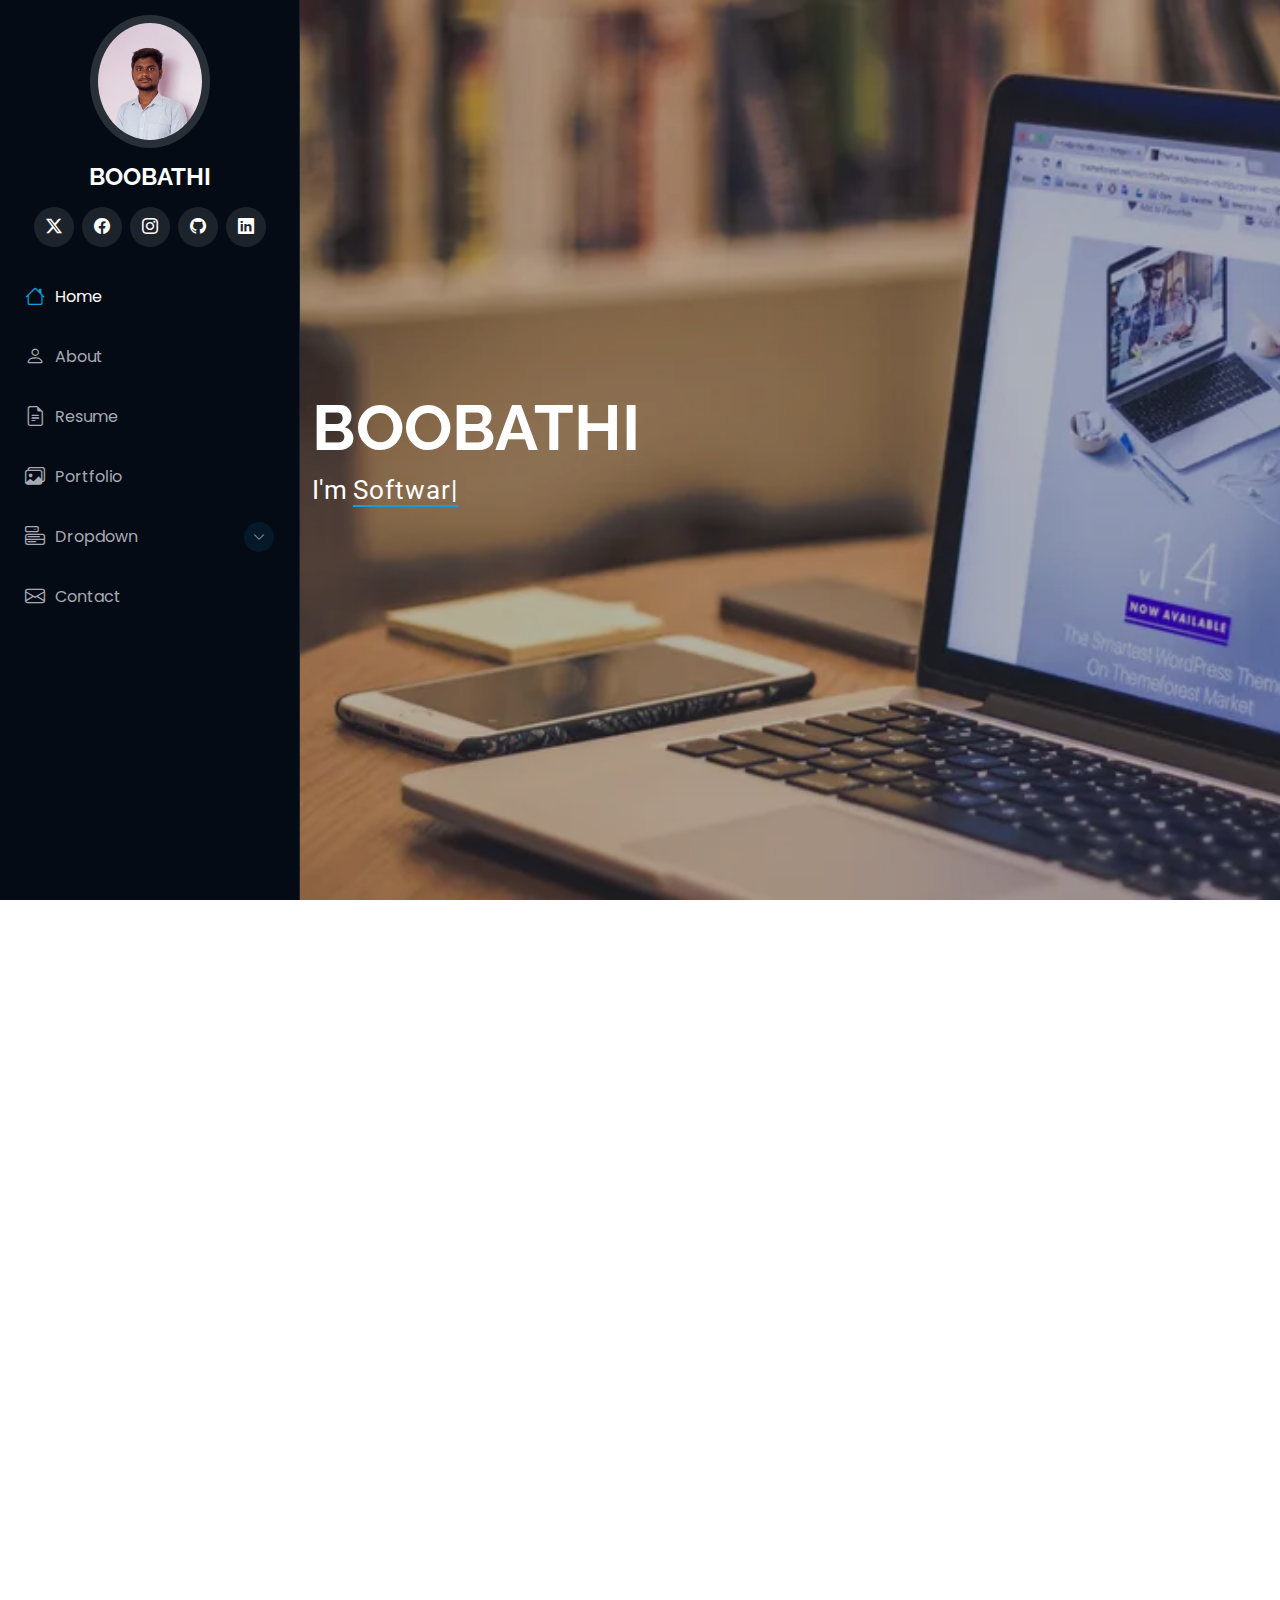
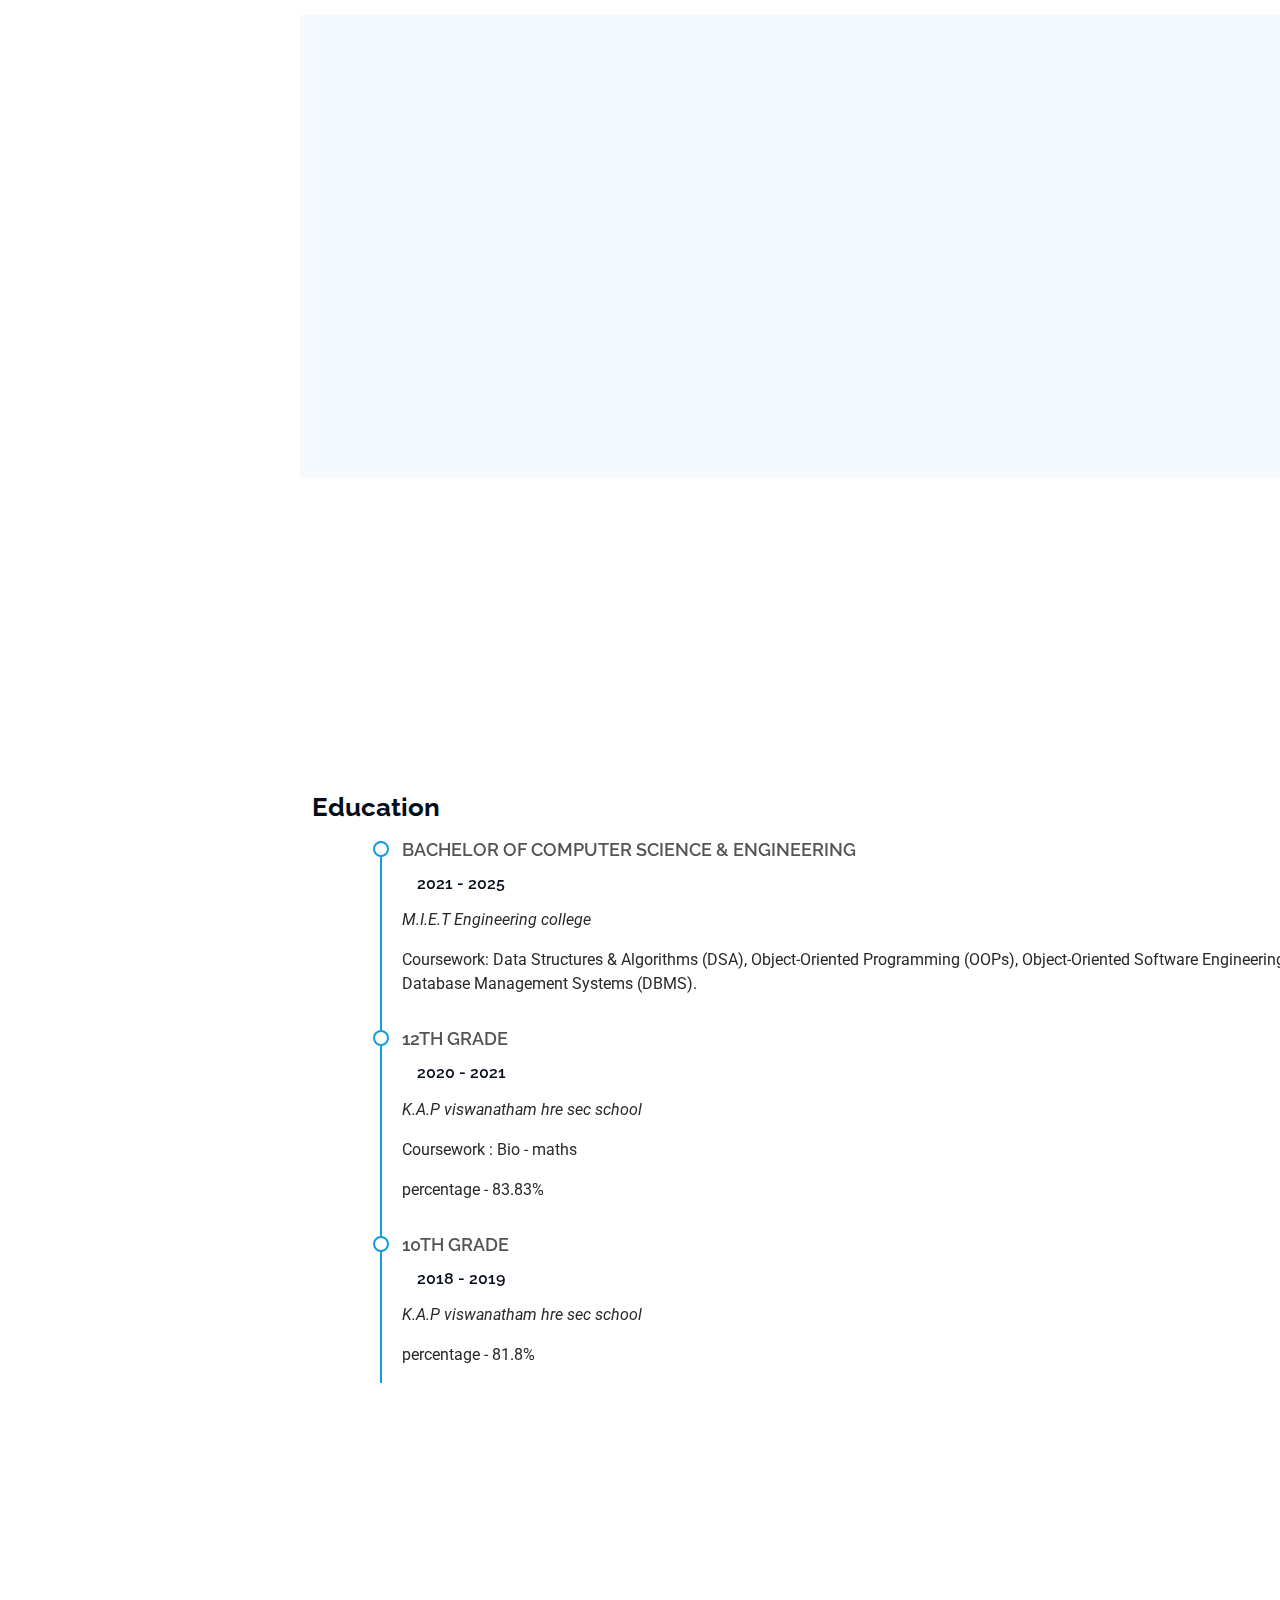
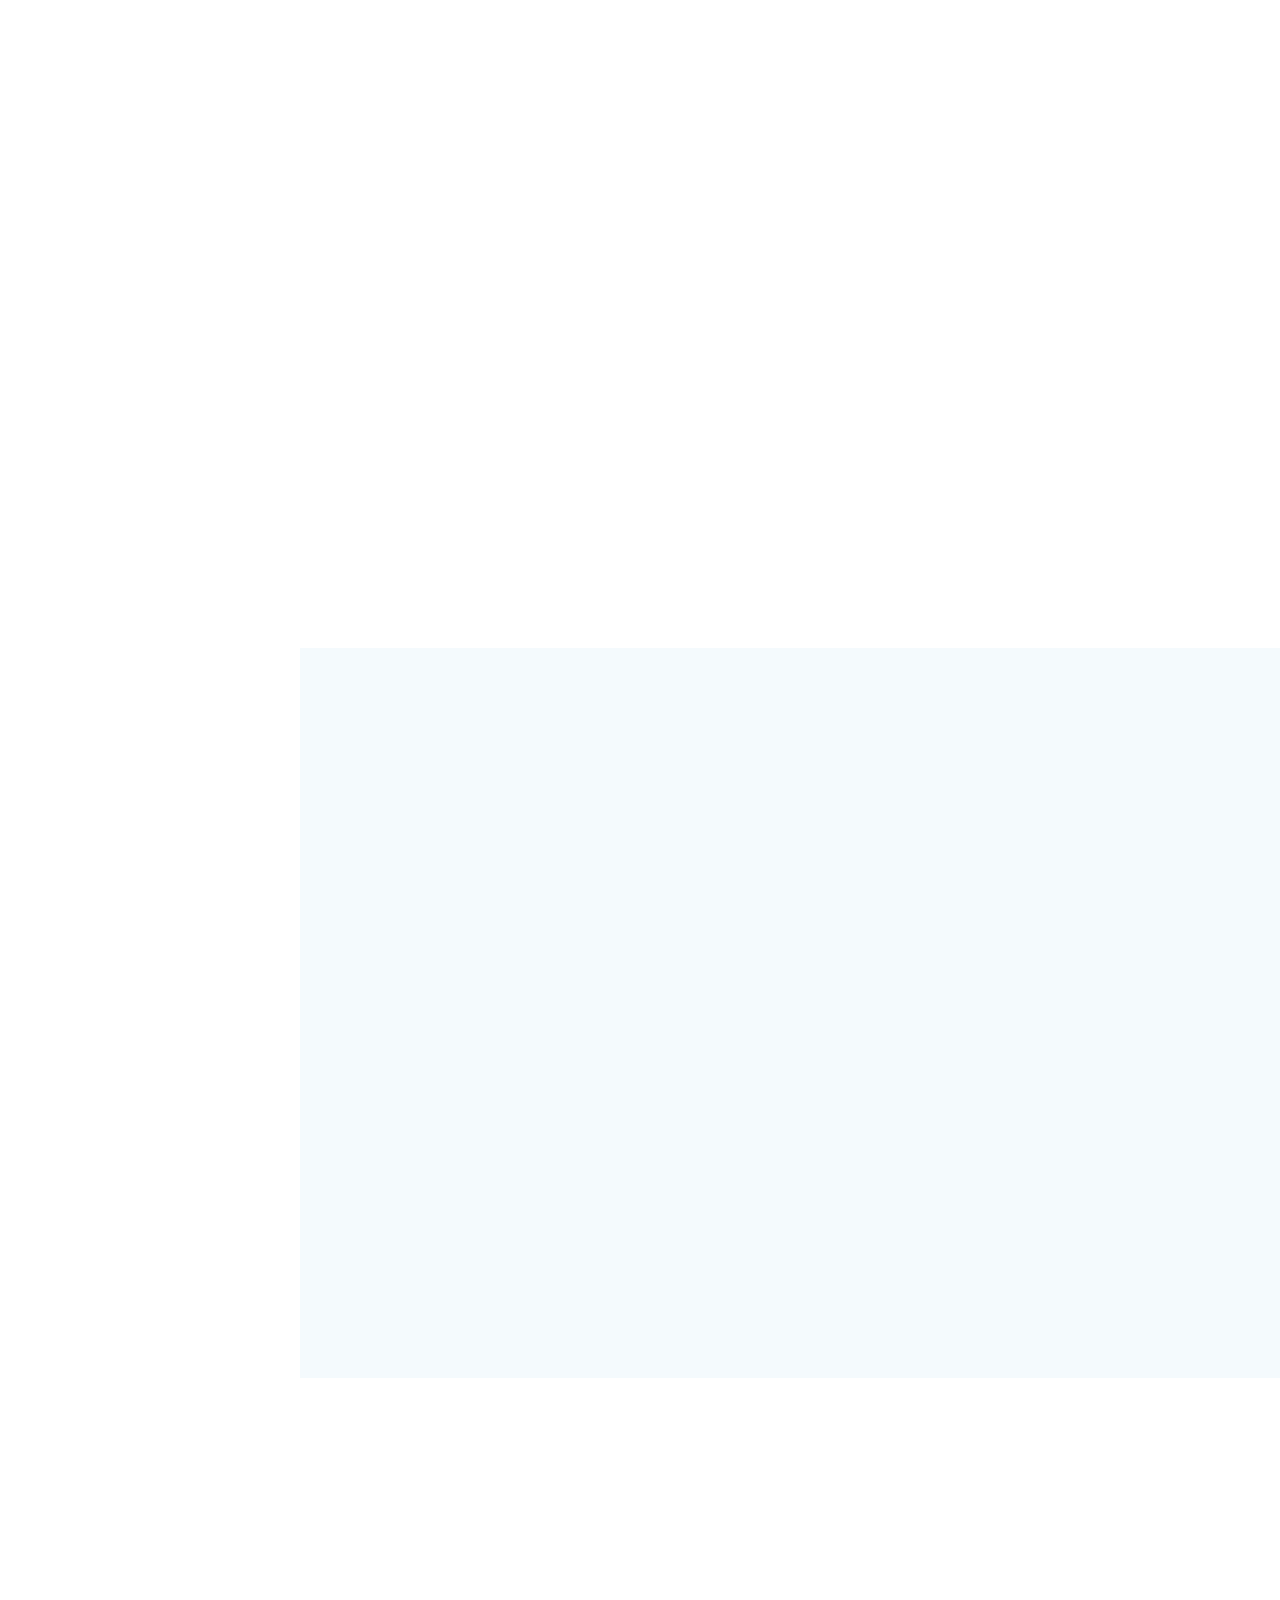
==== index.html @ 3d3fa84c "inital commit" ====
<!DOCTYPE html>
<html lang="en">

<head>
  <meta charset="utf-8">
  <meta content="width=device-width, initial-scale=1.0" name="viewport">
  <title>Boobathi portfolio</title>
  <meta content="" name="description">
  <meta content="" name="keywords">

  <!-- Favicons -->
  <link href="assets/img/favicon.png" rel="icon">
  <link href="assets/img/apple-touch-icon.png" rel="apple-touch-icon">

  <!-- Fonts -->
  <link href="https://fonts.googleapis.com" rel="preconnect">
  <link href="https://fonts.gstatic.com" rel="preconnect" crossorigin>
  <link href="https://fonts.googleapis.com/css2?family=Roboto:ital,wght@0,100;0,300;0,400;0,500;0,700;0,900;1,100;1,300;1,400;1,500;1,700;1,900&family=Poppins:ital,wght@0,100;0,200;0,300;0,400;0,500;0,600;0,700;0,800;0,900;1,100;1,200;1,300;1,400;1,500;1,600;1,700;1,800;1,900&family=Raleway:ital,wght@0,100;0,200;0,300;0,400;0,500;0,600;0,700;0,800;0,900;1,100;1,200;1,300;1,400;1,500;1,600;1,700;1,800;1,900&display=swap" rel="stylesheet">

  <!-- Vendor CSS Files -->
  <link href="assets/vendor/bootstrap/css/bootstrap.min.css" rel="stylesheet">
  <link href="assets/vendor/bootstrap-icons/bootstrap-icons.css" rel="stylesheet">
  <link href="assets/vendor/aos/aos.css" rel="stylesheet">
  <link href="assets/vendor/glightbox/css/glightbox.min.css" rel="stylesheet">
  <link href="assets/vendor/swiper/swiper-bundle.min.css" rel="stylesheet">

  <!-- Main CSS File -->
  <link href="assets/css/main.css" rel="stylesheet">

</head>

<body class="index-page">

  <header id="header" class="header dark-background d-flex flex-column">
    <i class="header-toggle d-xl-none bi bi-list"></i>

    <div class="profile-img">
      <img src="assets/img/my-profile-img.jpg" alt="" class="img-fluid rounded-circle">
    </div>

    <a href="index.html" class="logo d-flex align-items-center justify-content-center">
      <!-- Uncomment the line below if you also wish to use an image logo -->
      <!-- <img src="assets/img/logo.png" alt=""> -->
      <h1 class="sitename">BOOBATHI</h1>
    </a>

    <div class="social-links text-center">
      <a href="https://x.com/Boobathi_D_A" class="twitter"><i class="bi bi-twitter-x"></i></a>
      <a href="#" class="facebook"><i class="bi bi-facebook"></i></a>
      <a href="#" class="instagram"><i class="bi bi-instagram"></i></a>
      <a href="https://github.com/Boobathi776" class="github"><i class="bi bi-github"></i></a>
      <a href="https://www.linkedin.com/in/boobathi/" class="linkedin"><i class="bi bi-linkedin"></i></a>
    </div>

    <nav id="navmenu" class="navmenu">
      <ul>
        <li><a href="#hero" class="active"><i class="bi bi-house navicon"></i>Home</a></li>
        <li><a href="#about"><i class="bi bi-person navicon"></i> About</a></li>
        <li><a href="#resume"><i class="bi bi-file-earmark-text navicon"></i> Resume</a></li>
        <li><a href="#portfolio"><i class="bi bi-images navicon"></i> Portfolio</a></li>
        <li class="dropdown"><a href="#"><i class="bi bi-menu-button navicon"></i> <span>Dropdown</span> <i class="bi bi-chevron-down toggle-dropdown"></i></a>
          <ul>
            <li><a href="#">Dropdown 1</a></li>
            <li class="dropdown"><a href="#"><span>Deep Dropdown</span> <i class="bi bi-chevron-down toggle-dropdown"></i></a>
              <ul>
                <li><a href="#">Deep Dropdown 1</a></li>
                <li><a href="#">Deep Dropdown 2</a></li>
                <li><a href="#">Deep Dropdown 3</a></li>
                <li><a href="#">Deep Dropdown 4</a></li>
                <li><a href="#">Deep Dropdown 5</a></li>
              </ul>
            </li>
            <li><a href="#">Dropdown 2</a></li>
            <li><a href="#">Dropdown 3</a></li>
            <li><a href="#">Dropdown 4</a></li>
          </ul>
        </li>
        <li><a href="#contact"><i class="bi bi-envelope navicon"></i> Contact</a></li>
      </ul>
    </nav>

  </header>

  <main class="main">

    <!-- Hero Section -->
    <section id="hero" class="hero section dark-background">

      <img src="assets/img/hero.png" alt="" data-aos="fade-in" class="">

      <div class="container" data-aos="fade-up" data-aos-delay="100">
        <h2>BOOBATHI</h2>
        <p>I'm <span class="typed" data-typed-items="Designer, Developer">Software developer</span><span class="typed-cursor typed-cursor--blink" aria-hidden="true"></span><span class="typed-cursor typed-cursor--blink" aria-hidden="true"></span></p>
      </div>

    </section><!-- /Hero Section -->

    <!-- About Section -->
    <section id="about" class="about section">

      <!-- Section Title -->
      <div class="container section-title" data-aos="fade-up">
        <h2>About</h2>
        <p> Aspiring Software Developer with a passion for developing intuitive
          and efficient applications. Proficient in Java and MySQL, currently
          expanding knowledge in the Spring framework. Gained practical
          experience through an internship in mobile app development,
          specializing in backend development and problem-solving. Excited to
          contribute to innovative projects and grow in a challenging
          environment</p>
      </div><!-- End Section Title -->

      <div class="container" data-aos="fade-up" data-aos-delay="100">

        <div class="row gy-4 justify-content-center">
          <div class="col-lg-4">
            <img src="assets/img/my-profile-img.jpg" class="img-fluid" alt="">
          </div>
          <div class="col-lg-8 content">
            <h2>Software Developer.</h2>
            <p class="fst-italic py-3">
              Software Developer with a passion for developing intuitive
          and efficient applications.
            </p>
            <div class="row">
              <div class="col-lg-6">
                <ul>
                  <li><i class="bi bi-chevron-right"></i> <strong>Birthday:</strong> <span>10 Feb 2004</span></li>
                  <li><i class="bi bi-chevron-right"></i> <strong>Phone:</strong> <span>+91 8838615733</span></li>
                  <li><i class="bi bi-chevron-right"></i> <strong>City:</strong> <span>Trichy, Tamilnadu</span></li>
                </ul>
              </div>
              <div class="col-lg-6">
                <ul>
                  <li><i class="bi bi-chevron-right"></i> <strong>Age:</strong> <span>21</span></li>
                  <li><i class="bi bi-chevron-right"></i> <strong>Degree:</strong> <span>B.E</span></li>
                  <li><i class="bi bi-chevron-right"></i> <strong>Email:</strong> <span>boobathir72@gmail.com</span></li>
                </ul>
              </div>
            </div>
            <p class="py-3">
             I am a passionate software engineer skilled in Java, Spring Boot, MySQL, and Android development. I have experience building enterprise-level applications, REST APIs, and mobile applications.
            </p>
          </div>
        </div>

      </div>

    </section><!-- /About Section -->

    <!-- Stats Section -->

    <!-- <section id="stats" class="stats section">

      <div class="container" data-aos="fade-up" data-aos-delay="100">

        <div class="row gy-4">

          <div class="col-lg-3 col-md-6">
            <div class="stats-item">
              <i class="bi bi-emoji-smile"></i>
              <span data-purecounter-start="0" data-purecounter-end="232" data-purecounter-duration="1" class="purecounter"></span>
              <p><strong>Happy Clients</strong> <span>consequuntur quae</span></p>
            </div>
          </div> -->
          <!-- End Stats Item -->

          <!-- <div class="col-lg-3 col-md-6">
            <div class="stats-item">
              <i class="bi bi-journal-richtext"></i>
              <span data-purecounter-start="0" data-purecounter-end="521" data-purecounter-duration="1" class="purecounter"></span>
              <p><strong>Projects</strong> <span>adipisci atque cum quia aut</span></p>
            </div>
          </div> -->
          <!-- End Stats Item -->

          <!-- <div class="col-lg-3 col-md-6">
            <div class="stats-item">
              <i class="bi bi-headset"></i>
              <span data-purecounter-start="0" data-purecounter-end="1453" data-purecounter-duration="1" class="purecounter"></span>
              <p><strong>Hours Of Support</strong> <span>aut commodi quaerat</span></p>
            </div>
          </div>
           -->
          <!-- End Stats Item -->

          <!-- <div class="col-lg-3 col-md-6">
            <div class="stats-item">
              <i class="bi bi-people"></i>
              <span data-purecounter-start="0" data-purecounter-end="32" data-purecounter-duration="1" class="purecounter"></span>
              <p><strong>Hard Workers</strong> <span>rerum asperiores dolor</span></p>
            </div>
          </div> -->
          
          <!-- End Stats Item -->
<!-- 
        </div>

      </div>

    </section>/Stats Section -->

    <!-- Skills Section -->
    <section id="skills" class="skills section light-background">

      <!-- Section Title -->
      <div class="container section-title" data-aos="fade-up">
        <h2>Skills</h2>
        <p>Passionate about building efficient software solutions and continuously learning new technologies to enhance my expertise.</p>
      </div><!-- End Section Title -->

      <div class="container" data-aos="fade-up" data-aos-delay="100">

        <div class="row skills-content skills-animation">

          <div class="col-lg-6">

            <div class="progress">
              <span class="skill"><span>JAVA</span> <i class="val">80%</i></span>
              <div class="progress-bar-wrap">
                <div class="progress-bar" role="progressbar" aria-valuenow="80" aria-valuemin="0" aria-valuemax="100"></div>
              </div>
            </div><!-- End Skills Item -->

            <div class="progress">
              <span class="skill"><span>Mysql</span> <i class="val">50%</i></span>
              <div class="progress-bar-wrap">
                <div class="progress-bar" role="progressbar" aria-valuenow="50" aria-valuemin="0" aria-valuemax="100"></div>
              </div>
            </div><!-- End Skills Item -->

            <div class="progress">
              <span class="skill"><span>HTML</span> <i class="val">100%</i></span>
              <div class="progress-bar-wrap">
                <div class="progress-bar" role="progressbar" aria-valuenow="100" aria-valuemin="0" aria-valuemax="100"></div>
              </div>
            </div><!-- End Skills Item -->

          </div>

          <div class="col-lg-6">

            <div class="progress">
              <span class="skill"><span>CSS</span> <i class="val">80%</i></span>
              <div class="progress-bar-wrap">
                <div class="progress-bar" role="progressbar" aria-valuenow="80" aria-valuemin="0" aria-valuemax="100"></div>
              </div>
            </div><!-- End Skills Item -->

            <div class="progress">
              <span class="skill"><span>JAVASCRIPT</span> <i class="val">50%</i></span>
              <div class="progress-bar-wrap">
                <div class="progress-bar" role="progressbar" aria-valuenow="50" aria-valuemin="0" aria-valuemax="100"></div>
              </div>
            </div><!-- End Skills Item -->

          </div>

        </div>

      </div>

    </section><!-- /Skills Section -->

    <!-- Resume Section -->
    <section id="resume" class="resume section">

      <!-- Section Title -->
      <div class="container section-title" data-aos="fade-up">
        <h2>Resume</h2>
        <p> Aspiring Software Developer with a passion for developing intuitive
          and efficient applications. Proficient in Java and MySQL, currently
          expanding knowledge in the Spring framework. Gained practical
          experience through an internship in mobile app development,
          specializing in backend development and problem-solving. Excited to
          contribute to innovative projects and grow in a challenging
          environment</p>
      </div><!-- End Section Title -->

      <div class="container">

        <div class="row">

          <!-- <div class="col-lg-6" data-aos="fade-up" data-aos-delay="100">
            <h3 class="resume-title">Sumary</h3>

            <div class="resume-item pb-0">
              <h4>Brandon Johnson</h4>
              <p><em>Innovative and deadline-driven Graphic Designer with 3+ years of experience designing and developing user-centered digital/print marketing material from initial concept to final, polished deliverable.</em></p>
              <ul>
                <li>Portland par 127,Orlando, FL</li>
                <li>(123) 456-7891</li>
                <li>alice.barkley@example.com</li>
              </ul>
            </div> -->
            <!-- Edn Resume Item -->

            <h3 class="resume-title">Education</h3>
            <div class="resume-item">
              <h4>Bachelor of Computer Science &amp; Engineering</h4>
              <h5>2021 - 2025</h5>
              <p><em>M.I.E.T Engineering college</em></p>
              <p>Coursework: Data Structures & Algorithms (DSA), Object-Oriented Programming (OOPs), Object-Oriented Software Engineering (OOSE), Database Management Systems (DBMS).</p>
            </div><!-- Edn Resume Item -->

            <div class="resume-item">
              <h4>12th grade</h4>
              <h5>2020 - 2021</h5>
              <p><em>K.A.P viswanatham hre sec school</em></p>
              <p>Coursework : Bio - maths</p>
              <p>percentage - 83.83%</p>
            </div><!-- Edn Resume Item -->

            <div class="resume-item">
              <h4>10th grade</h4>
              <h5>2018 - 2019</h5>
              <p><em>K.A.P viswanatham hre sec school</em></p>
              <p>percentage - 81.8%</p>
            </div>

          </div>

          <div class="col-lg-6" data-aos="fade-up" data-aos-delay="200">
            <h3 class="resume-title">Professional Experience</h3>
            <div class="resume-item">
              <h4>Mobile App developer intern</h4>
              <h5> 10 Jul - 09 Aug 2024</h5>
              <p><em> eQuadriga Software private limited ,  Puducherry - 605007 </em></p>
              <ul>
                <li>Developed a Grocery List Making Application using Kotlin
                  and XML for the front-end, enabling users to create,
                  manage, and export grocery lists efficiently.</li>
                <li>Gained hands-on experience in mobile app development,
                  acquiring a foundational understanding of Android app
                  development and key concepts in app functionality, UI
                  design, and data handling.</li>
              </ul>
            </div><!-- Edn Resume Item -->

            <div class="resume-item">
              <h4> BIOS Inspection Trainee</h4>
              <h5>Sep 2024</h5>
              <p><em> Lenovo India private limited , Trichy - 620 001 </em></p>
              <ul>
                <li> Worked in the testing team to ensure the quality and
                  functionality of hardware components, including the laptop's
                  power system, display, keyboard, touchpad, and
                  upper/lower panels. </li>
                <li>Ensured compliance with Lenovo’s quality standards by
                  identifying issues and collaborating with the team to resolve
                  them, contributing to high-quality manufacturing standards.</li>
              </ul>
            </div><!-- Edn Resume Item -->

          </div>

        </div>

      </div>

    </section><!-- /Resume Section -->

    <!-- Portfolio Section -->
    <section id="portfolio" class="portfolio section light-background">

      <!-- Section Title -->
      <div class="container section-title" data-aos="fade-up">
        <h2>Portfolio</h2>
        <p>Here are some of the projects I have worked on, showcasing my skills in software development, problem-solving, and system design.</p>
      </div><!-- End Section Title -->

      <div class="container">

        <div class="isotope-layout" data-default-filter="*" data-layout="masonry" data-sort="original-order">

          <!-- <ul class="portfolio-filters isotope-filters" data-aos="fade-up" data-aos-delay="100">
            <li data-filter="*" class="filter-active">All</li>
            <li data-filter=".filter-app">App</li>
            <li data-filter=".filter-product">Product</li>
            <li data-filter=".filter-branding">Branding</li>
            <li data-filter=".filter-books">Books</li>
          </ul>End Portfolio Filters -->

          <div class="row gy-4 isotope-container" data-aos="fade-up" data-aos-delay="200">

            <div class="col-lg-4 col-md-6 portfolio-item isotope-item filter-app">
              <div class="portfolio-content h-100">
                <img src="assets/img/portfolio/app-1.jpg" class="img-fluid" alt="" width="400px" height="200px">
                <div class="portfolio-info">
                  <h4>Weather Information System</h4>
                  <p>Real-time weather info system</p>
                  <a href="https://github.com/Boobathi776/Weather-App.git" title="App 1" data-gallery="portfolio-gallery-app" class="glightbox preview-link"><i class="bi bi-zoom-in"></i></a>
                  <a href="https://github.com/Boobathi776/Weather-App.git" title="More Details" class="details-link"><i class="bi bi-link-45deg"></i></a>
                </div>
              </div>
            </div><!-- End Portfolio Item -->

            <div class="col-lg-4 col-md-6 portfolio-item isotope-item filter-product">
              <div class="portfolio-content h-100">
                <img src="assets/img/portfolio/e-commerce.png" class="img-fluid" alt="">
                <div class="portfolio-info">
                  <h4>E-commerce rest APT</h4>
                  <p>Get the E-commerce API</p>
                  <a href="assets/img/portfolio/e-commerce.pngassets/img/portfolio/e-commerce.png" title="Product 1" data-gallery="portfolio-gallery-product" class="glightbox preview-link"><i class="bi bi-zoom-in"></i></a>
                  <a href="https://github.com/Boobathi776/E-commerce-REST-API.git" title="More Details" class="details-link"><i class="bi bi-link-45deg"></i></a>
                </div>
              </div>
            </div><!-- End Portfolio Item -->

            <div class="col-lg-4 col-md-6 portfolio-item isotope-item filter-branding">
              <div class="portfolio-content h-100">
                <img src="assets/img/portfolio/grocery.png" class="img-fluid" alt="">
                <div class="portfolio-info">
                  <h4>Grocery App</h4>
                  <p>Grocery list making app</p>
                  <a href="assets/img/portfolio/grocery.png" title="Branding 1" data-gallery="portfolio-gallery-branding" class="glightbox preview-link"><i class="bi bi-zoom-in"></i></a>
                  <a href="https://github.com/Boobathi776/Grocery-listing-App.git" title="More Details" class="details-link"><i class="bi bi-link-45deg"></i></a>
                </div>
              </div>
            </div><!-- End Portfolio Item -->

            <div class="col-lg-4 col-md-6 portfolio-item isotope-item filter-books" style="margin-top: 35px;">
              <div class="portfolio-content h-100">
                <img src="assets/img/portfolio/bus.png" class="img-fluid" alt="">
                <div class="portfolio-info">
                  <h4>Bus reservation system</h4>
                  <p>Bus reservation system using java</p>
                  <a href="assets/img/presentation.png" title="Branding 1" data-gallery="portfolio-gallery-book" class="glightbox preview-link"><i class="bi bi-zoom-in"></i></a>
                  <a href="https://github.com/Boobathi776/Bus-Ticket-Resevation.git" title="More Details" class="details-link"><i class="bi bi-link-45deg"></i></a>
                </div>
              </div>
            </div><!-- End Portfolio Item -->

            <div class="col-lg-4 col-md-6 portfolio-item isotope-item filter-books"  >
              <div class="portfolio-content h-100">
                <img src="assets/img/portfolio/bus.png" class="img-fluid" alt="">
                <div class="portfolio-info">
                  <h4>Bus reservation system</h4>
                  <p>Bus reservation system using java</p>
                  <a href="assets/img/portfolio/service.jpg" title="Branding 1" data-gallery="portfolio-gallery-book" class="glightbox preview-link"><i class="bi bi-zoom-in"></i></a>
                  <a href="https://github.com/Boobathi776/ppt.git" title="More Details" class="details-link"><i class="bi bi-link-45deg"></i></a>
                </div>
              </div>
            </div>
            
            <!-- End Portfolio Item -->


            <div class="col-lg-4 col-md-6 portfolio-item isotope-item filter-books">
              <div class="portfolio-content h-100">
                <img src="assets/img/teach.png" class="img-fluid" alt="" width="500px" height="300px">
                <div class="portfolio-info">
                  <h4>Presentation</h4>
                  <p>ppt presentaions</p>
                  <a href="assets/img/present.png" title="Branding 1" data-gallery="portfolio-gallery-book" class="glightbox preview-link"><i class="bi bi-zoom-in"></i></a>
                  <a href="https://github.com/Boobathi776/ppt.git" title="More Details" class="details-link"><i class="bi bi-link-45deg"></i></a>
                </div>
              </div>
            </div>
            <!-- End Portfolio Item -->
          </div><!-- End Portfolio Container -->

        </div>

      </div>

    </section><!-- /Portfolio Section -->


   
    <!-- Contact Section -->
    <section id="contact" class="contact section">

      <!-- Section Title -->
      <div class="container section-title" data-aos="fade-up">
        <h2>Contact</h2>
        <p>Feel free to reach out for collaboration, opportunities, or any inquiries. I'm always open to connecting!</p>
      </div><!-- End Section Title -->

      <div class="container" data-aos="fade-up" data-aos-delay="100">

        <div class="row gy-4">

          <div class="col-lg-5">

            <div class="info-wrap">
              <div class="info-item d-flex" data-aos="fade-up" data-aos-delay="200">
                <i class="bi bi-geo-alt flex-shrink-0"></i>
                <div>
                  <h3>Address</h3>
                  <p>Trichy,Tamilnadu</p>
                </div>
              </div><!-- End Info Item -->

              <div class="info-item d-flex" data-aos="fade-up" data-aos-delay="300">
                <i class="bi bi-telephone flex-shrink-0"></i>
                <div>
                  <h3>Call me</h3>
                  <p>+91 8838615733</p>
                </div>
              </div><!-- End Info Item -->

              <div class="info-item d-flex" data-aos="fade-up" data-aos-delay="400">
                <i class="bi bi-envelope flex-shrink-0"></i>
                <div>
                  <h3>Email me</h3>
                  <p>boobathir72@gmail.com</p>
                </div>
              </div><!-- End Info Item -->

              <!-- <iframe src="https://www.google.com/maps/embed?pb=!1m14!1m8!1m3!1d48389.78314118045!2d-74.006138!3d40.710059!3m2!1i1024!2i768!4f13.1!3m3!1m2!1s0x89c25a22a3bda30d%3A0xb89d1fe6bc499443!2sDowntown%20Conference%20Center!5e0!3m2!1sen!2sus!4v1676961268712!5m2!1sen!2sus" frameborder="0" style="border:0; width: 100%; height: 270px;" allowfullscreen="" loading="lazy" referrerpolicy="no-referrer-when-downgrade"></iframe> -->
            </div>
          </div>

          <div class="col-lg-7">
            <form action="forms/contact.php" method="post" class="php-email-form" data-aos="fade-up" data-aos-delay="200">
              <div class="row gy-4">

                <div class="col-md-6">
                  <label for="name-field" class="pb-2">Your Name</label>
                  <input type="text" name="name" id="name-field" class="form-control" required="">
                </div>

                <div class="col-md-6">
                  <label for="email-field" class="pb-2">Your Email</label>
                  <input type="email" class="form-control" name="email" id="email-field" required="">
                </div>

                <div class="col-md-12">
                  <label for="subject-field" class="pb-2">Subject</label>
                  <input type="text" class="form-control" name="subject" id="subject-field" required="">
                </div>

                <div class="col-md-12">
                  <label for="message-field" class="pb-2">Message</label>
                  <textarea class="form-control" name="message" rows="10" id="message-field" required=""></textarea>
                </div>

                <div class="col-md-12 text-center">
                  <div class="loading">Loading</div>
                  <div class="error-message"></div>
                  <div class="sent-message">Your message has been sent. Thank you!</div>

                  <button type="submit">Send Message</button>
                </div>

              </div>
            </form>
          </div><!-- End Contact Form -->

        </div>

      </div>

    </section><!-- /Contact Section -->

  </main>

  <footer id="footer" class="footer position-relative light-background">

    <div class="container">
      <div class="copyright text-center ">
        <!-- <p>© <span>Copyright</span> <strong class="px-1 sitename"></strong> <span>All Rights Reserved</span></p> -->
      </div>
      <div class="credits">
        <!-- All the links in the footer should remain intact. -->
        <!-- You can delete the links only if you've purchased the pro version. -->
        <!-- Licensing information: https://bootstrapmade.com/license/ -->
        <!-- Purchase the pro version with working PHP/AJAX contact form: [buy-url] -->
        <!-- Designed by <a href="https://bootstrapmade.com/">BootstrapMade</a> Distributed by <a href="https://themewagon.com">ThemeWagon</a> -->
      </div>
    </div>

  </footer>

  <!-- Scroll Top -->
  <a href="#" id="scroll-top" class="scroll-top d-flex align-items-center justify-content-center"><i class="bi bi-arrow-up-short"></i></a>

  <!-- Preloader -->
  <div id="preloader"></div>

  <!-- Vendor JS Files -->
  <script src="assets/vendor/bootstrap/js/bootstrap.bundle.min.js"></script>
  <script src="assets/vendor/php-email-form/validate.js"></script>
  <script src="assets/vendor/aos/aos.js"></script>
  <script src="assets/vendor/typed.js/typed.umd.js"></script>
  <script src="assets/vendor/purecounter/purecounter_vanilla.js"></script>
  <script src="assets/vendor/waypoints/noframework.waypoints.js"></script>
  <script src="assets/vendor/glightbox/js/glightbox.min.js"></script>
  <script src="assets/vendor/imagesloaded/imagesloaded.pkgd.min.js"></script>
  <script src="assets/vendor/isotope-layout/isotope.pkgd.min.js"></script>
  <script src="assets/vendor/swiper/swiper-bundle.min.js"></script>

  <!-- Main JS File -->
  <script src="assets/js/main.js"></script>

</body>

</html>
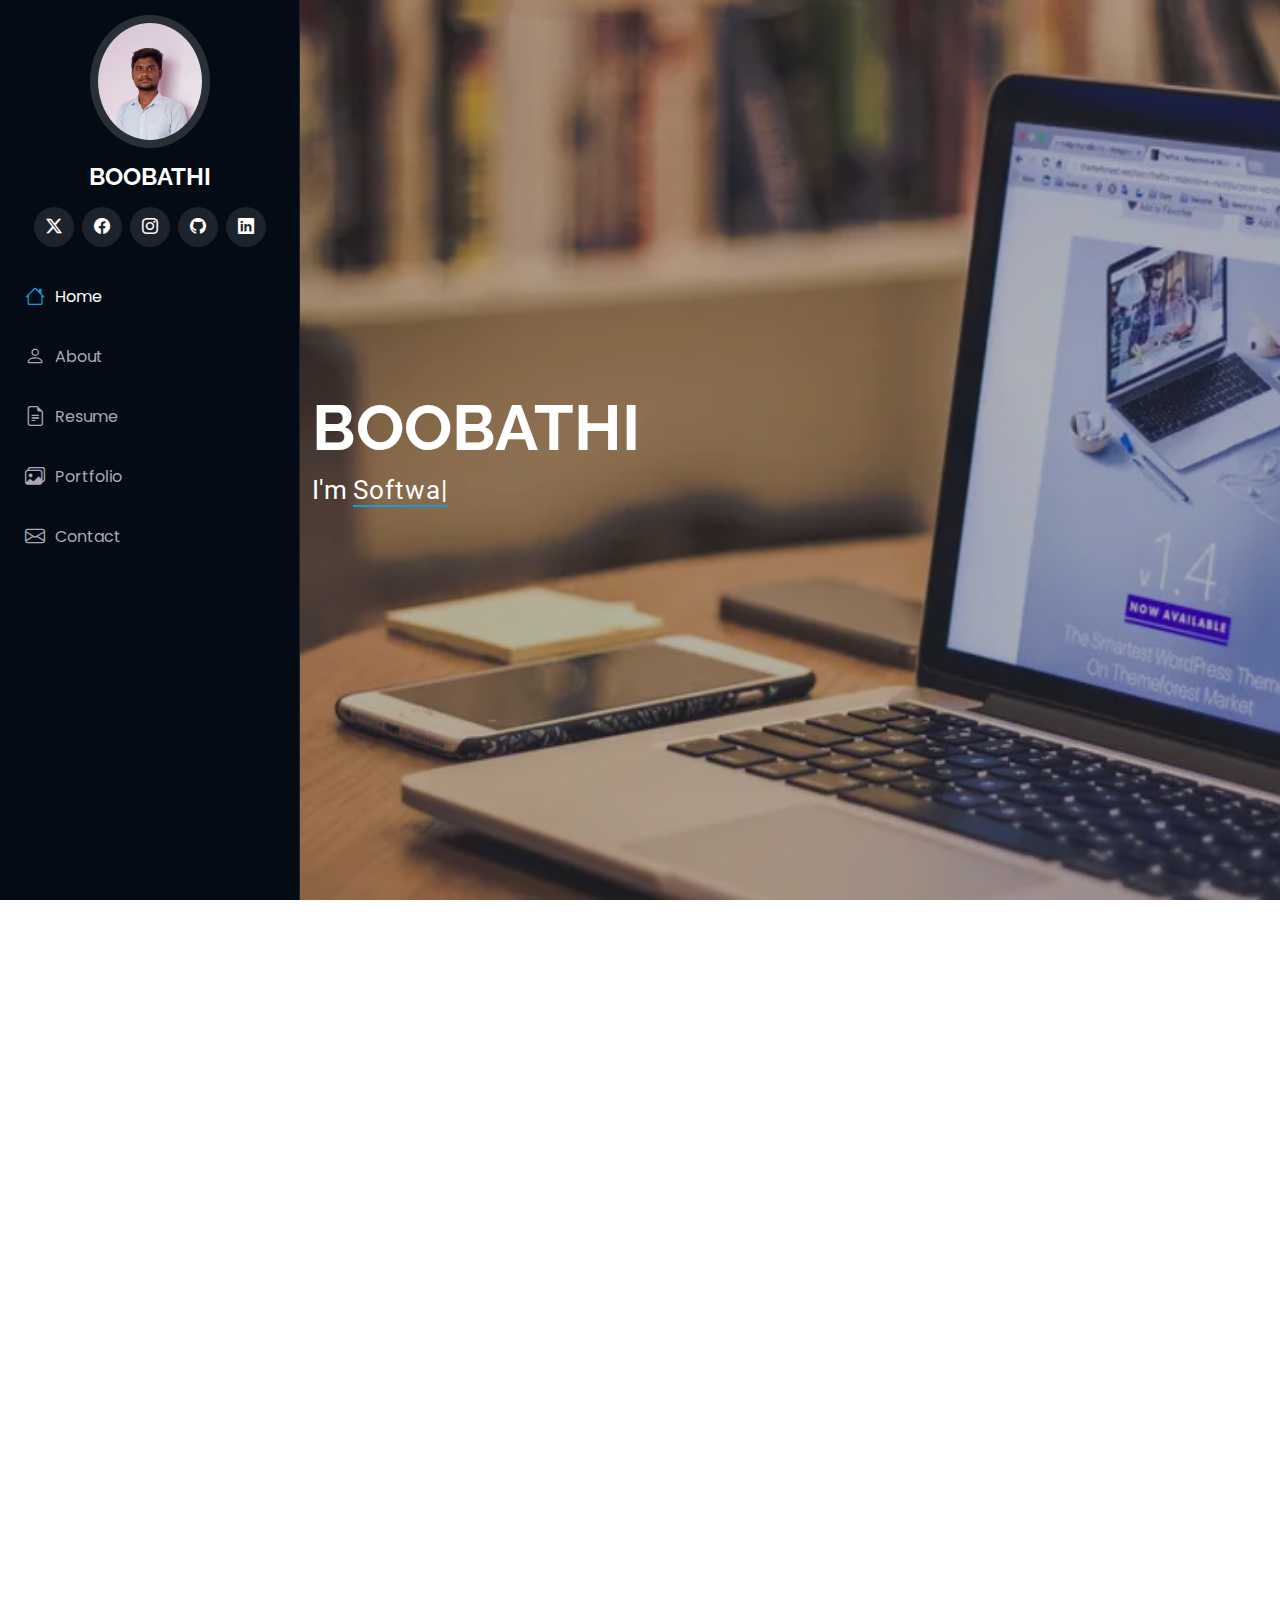
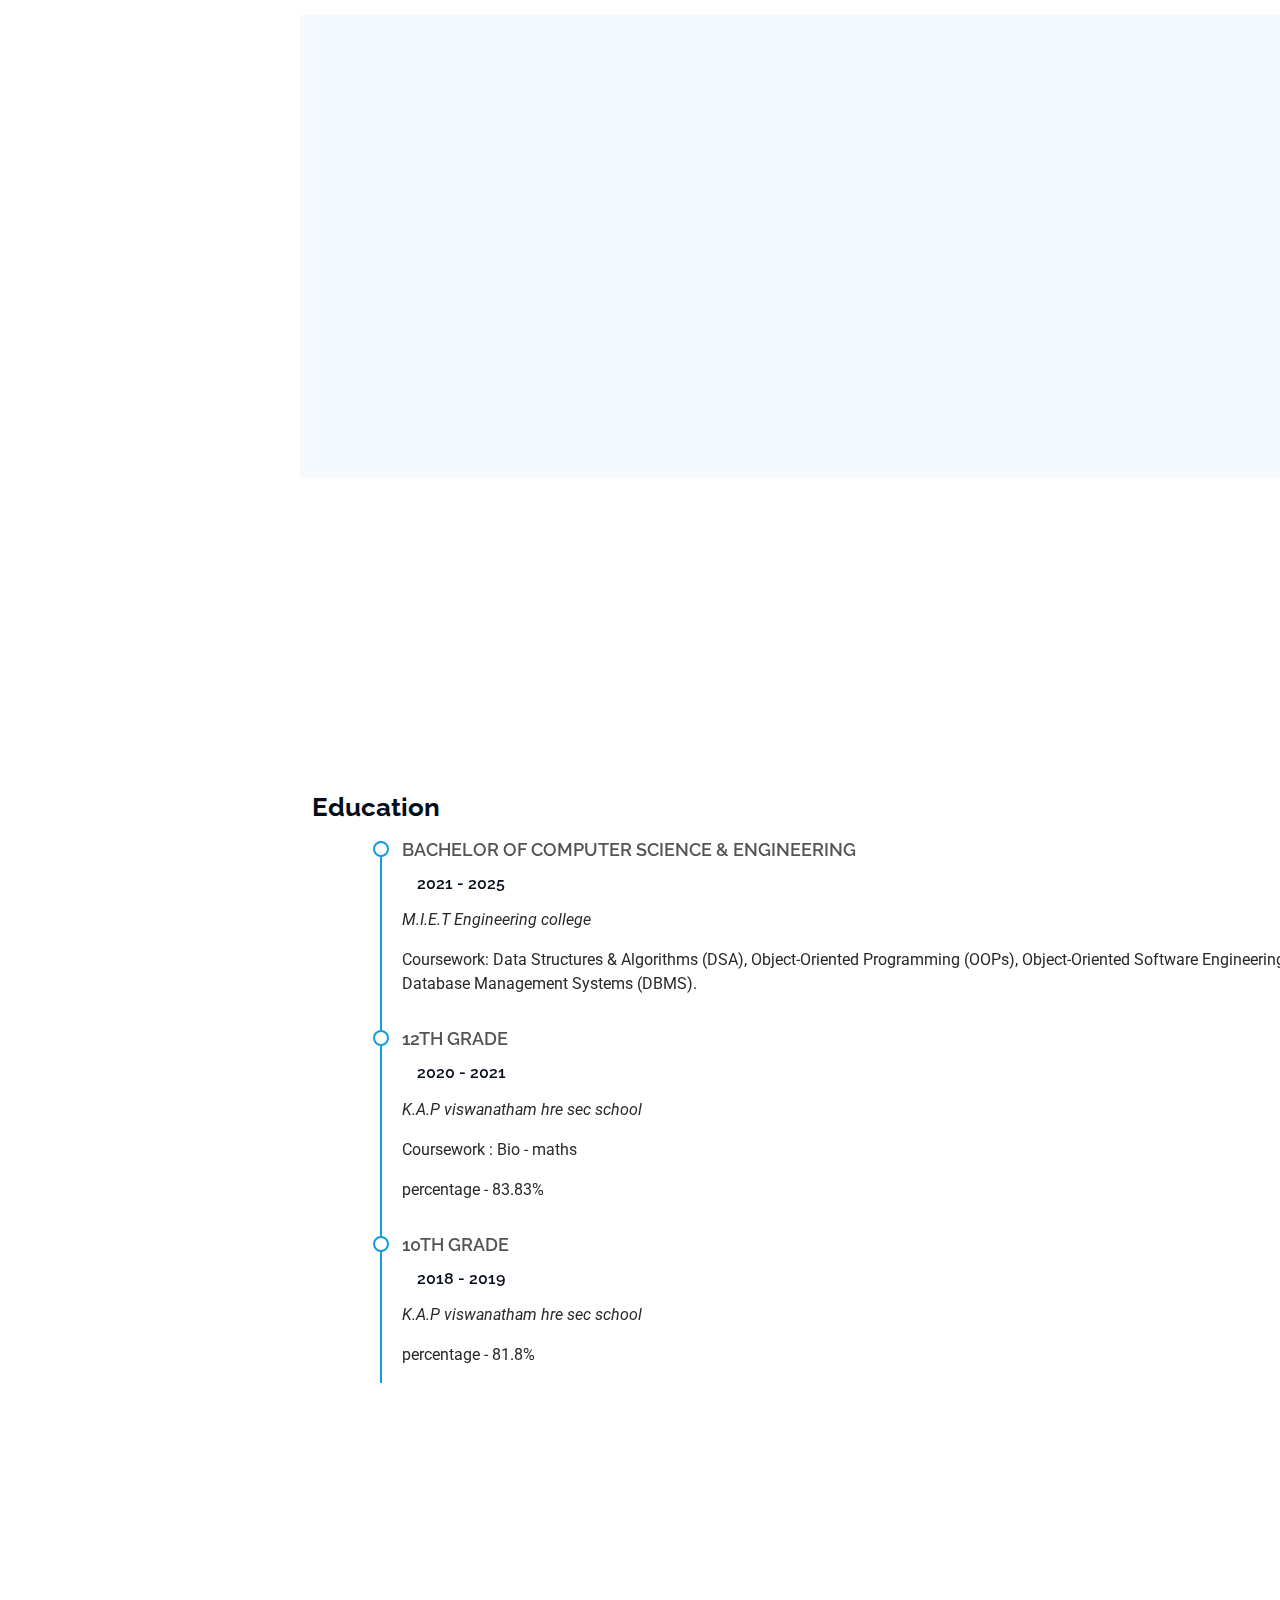
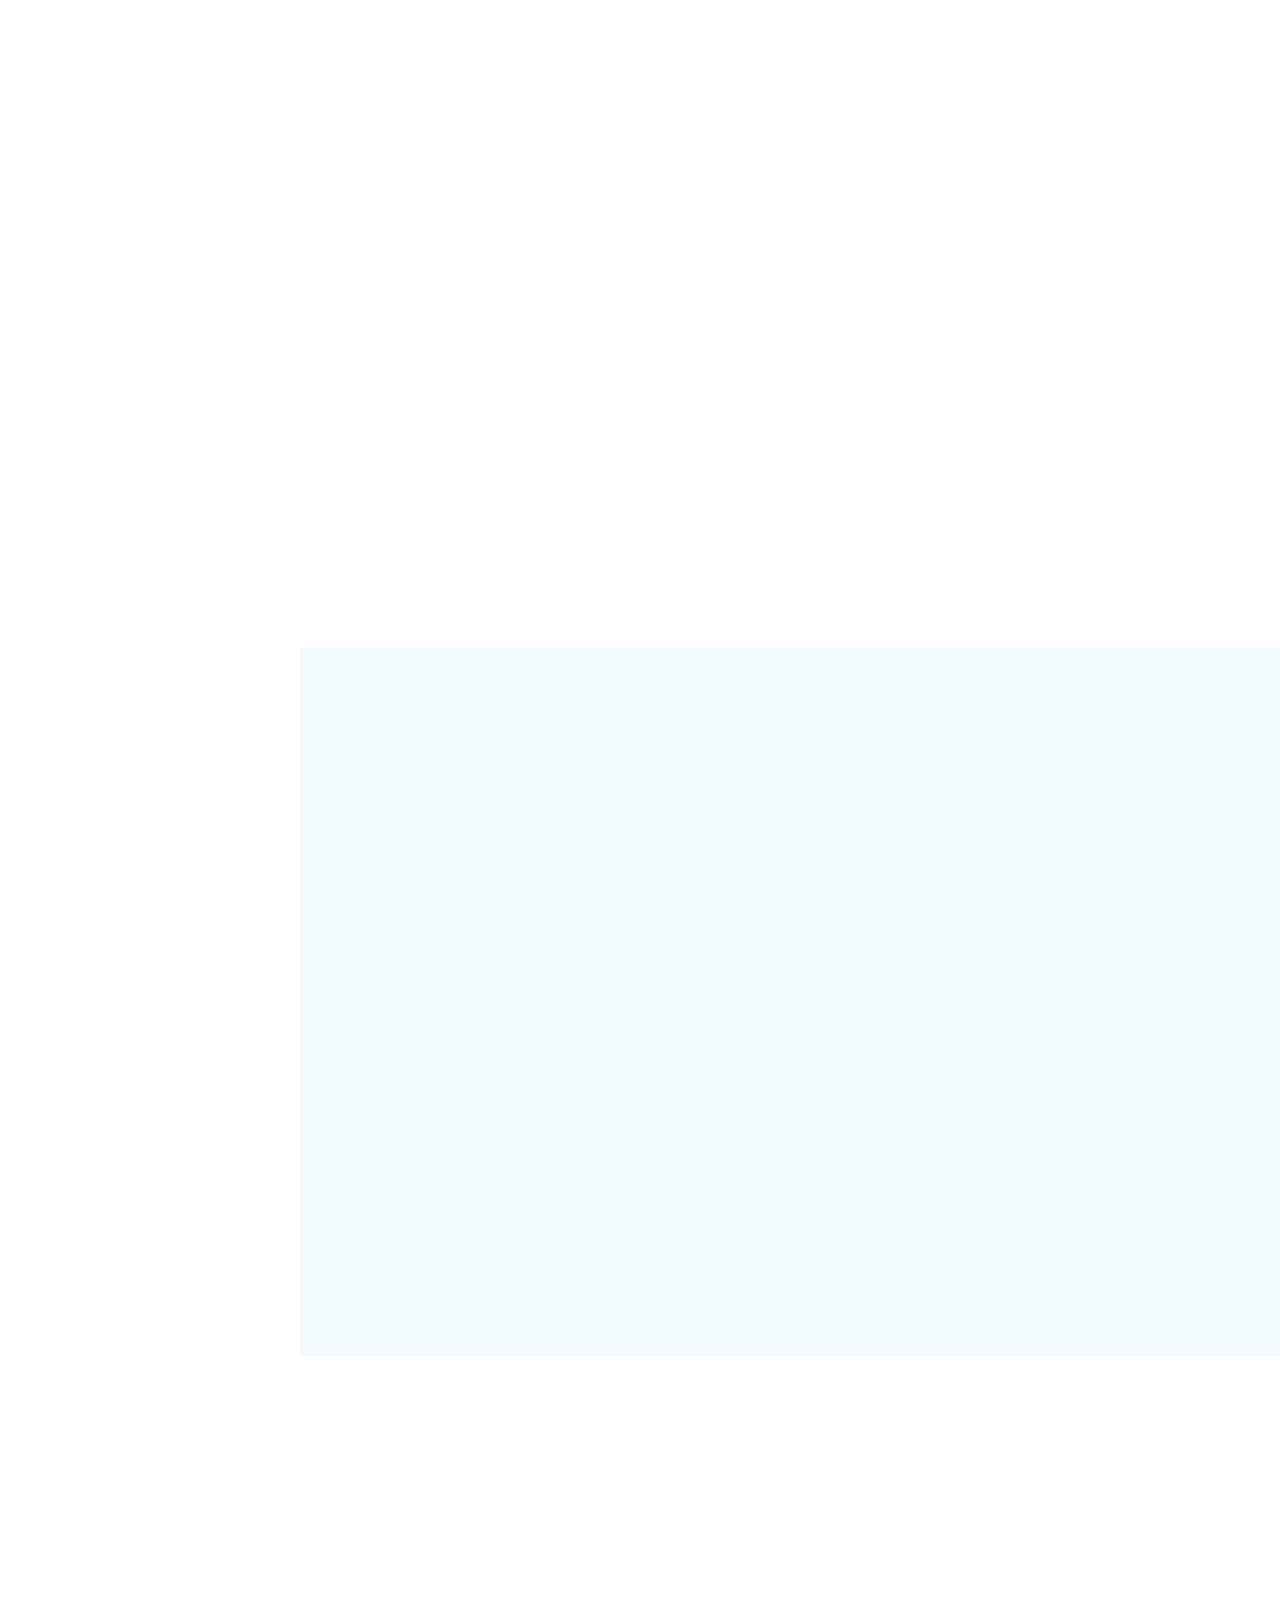
==== commit d8e9d5a9: "second commit" ====
--- a/index.html
+++ b/index.html
@@ -58,8 +58,8 @@
         <li><a href="#about"><i class="bi bi-person navicon"></i> About</a></li>
         <li><a href="#resume"><i class="bi bi-file-earmark-text navicon"></i> Resume</a></li>
         <li><a href="#portfolio"><i class="bi bi-images navicon"></i> Portfolio</a></li>
-        <li class="dropdown"><a href="#"><i class="bi bi-menu-button navicon"></i> <span>Dropdown</span> <i class="bi bi-chevron-down toggle-dropdown"></i></a>
-          <ul>
+        <!-- <li class="dropdown"><a href="#"><i class="bi bi-menu-button navicon"></i> <span>Dropdown</span> <i class="bi bi-chevron-down toggle-dropdown"></i></a> -->
+          <!-- <ul>
             <li><a href="#">Dropdown 1</a></li>
             <li class="dropdown"><a href="#"><span>Deep Dropdown</span> <i class="bi bi-chevron-down toggle-dropdown"></i></a>
               <ul>
@@ -73,8 +73,8 @@
             <li><a href="#">Dropdown 2</a></li>
             <li><a href="#">Dropdown 3</a></li>
             <li><a href="#">Dropdown 4</a></li>
-          </ul>
-        </li>
+          </ul> -->
+        <!-- </li> -->
         <li><a href="#contact"><i class="bi bi-envelope navicon"></i> Contact</a></li>
       </ul>
     </nav>
@@ -389,7 +389,7 @@
                 <div class="portfolio-info">
                   <h4>Weather Information System</h4>
                   <p>Real-time weather info system</p>
-                  <a href="https://github.com/Boobathi776/Weather-App.git" title="App 1" data-gallery="portfolio-gallery-app" class="glightbox preview-link"><i class="bi bi-zoom-in"></i></a>
+                  <a href="assets/img/portfolio/app-1.jpg" title="App 1" data-gallery="portfolio-gallery-app" class="glightbox preview-link"><i class="bi bi-zoom-in"></i></a>
                   <a href="https://github.com/Boobathi776/Weather-App.git" title="More Details" class="details-link"><i class="bi bi-link-45deg"></i></a>
                 </div>
               </div>
@@ -397,11 +397,11 @@
 
             <div class="col-lg-4 col-md-6 portfolio-item isotope-item filter-product">
               <div class="portfolio-content h-100">
-                <img src="assets/img/portfolio/e-commerce.png" class="img-fluid" alt="">
+                <img src="assets/img/restAPI.png" class="img-fluid" alt="">
                 <div class="portfolio-info">
                   <h4>E-commerce rest APT</h4>
                   <p>Get the E-commerce API</p>
-                  <a href="assets/img/portfolio/e-commerce.pngassets/img/portfolio/e-commerce.png" title="Product 1" data-gallery="portfolio-gallery-product" class="glightbox preview-link"><i class="bi bi-zoom-in"></i></a>
+                  <a href="assets/img/restAPI.png" title="App 2" data-gallery="portfolio-gallery-product" class="glightbox preview-link"><i class="bi bi-zoom-in"></i></a>
                   <a href="https://github.com/Boobathi776/E-commerce-REST-API.git" title="More Details" class="details-link"><i class="bi bi-link-45deg"></i></a>
                 </div>
               </div>
@@ -413,19 +413,19 @@
                 <div class="portfolio-info">
                   <h4>Grocery App</h4>
                   <p>Grocery list making app</p>
-                  <a href="assets/img/portfolio/grocery.png" title="Branding 1" data-gallery="portfolio-gallery-branding" class="glightbox preview-link"><i class="bi bi-zoom-in"></i></a>
+                  <a href="assets/img/portfolio/grocery.png" title="App 3" data-gallery="portfolio-gallery-branding" class="glightbox preview-link"><i class="bi bi-zoom-in"></i></a>
                   <a href="https://github.com/Boobathi776/Grocery-listing-App.git" title="More Details" class="details-link"><i class="bi bi-link-45deg"></i></a>
                 </div>
               </div>
             </div><!-- End Portfolio Item -->
 
-            <div class="col-lg-4 col-md-6 portfolio-item isotope-item filter-books" style="margin-top: 35px;">
+            <div class="col-lg-4 col-md-6 portfolio-item isotope-item filter-books">
               <div class="portfolio-content h-100">
                 <img src="assets/img/portfolio/bus.png" class="img-fluid" alt="">
                 <div class="portfolio-info">
                   <h4>Bus reservation system</h4>
                   <p>Bus reservation system using java</p>
-                  <a href="assets/img/presentation.png" title="Branding 1" data-gallery="portfolio-gallery-book" class="glightbox preview-link"><i class="bi bi-zoom-in"></i></a>
+                  <a href="assets/img/portfolio/bus.png" title="App 4" data-gallery="portfolio-gallery-book" class="glightbox preview-link"><i class="bi bi-zoom-in"></i></a>
                   <a href="https://github.com/Boobathi776/Bus-Ticket-Resevation.git" title="More Details" class="details-link"><i class="bi bi-link-45deg"></i></a>
                 </div>
               </div>
@@ -433,12 +433,12 @@
 
             <div class="col-lg-4 col-md-6 portfolio-item isotope-item filter-books"  >
               <div class="portfolio-content h-100">
-                <img src="assets/img/portfolio/bus.png" class="img-fluid" alt="">
+                <img src="assets/img/portfolio/portfolio.png" class="img-fluid" alt="">
                 <div class="portfolio-info">
-                  <h4>Bus reservation system</h4>
-                  <p>Bus reservation system using java</p>
-                  <a href="assets/img/portfolio/service.jpg" title="Branding 1" data-gallery="portfolio-gallery-book" class="glightbox preview-link"><i class="bi bi-zoom-in"></i></a>
-                  <a href="https://github.com/Boobathi776/ppt.git" title="More Details" class="details-link"><i class="bi bi-link-45deg"></i></a>
+                  <h4>Portfolio</h4>
+                  <p>Personal portfolio</p>
+                  <a href="assets/img/portfolio/portfolio.png" title="App 5" data-gallery="portfolio-gallery-book" class="glightbox preview-link"><i class="bi bi-zoom-in"></i></a>
+                  <a href="https://github.com/Boobathi776/Portfolio.git" title="More Details" class="details-link"><i class="bi bi-link-45deg"></i></a>
                 </div>
               </div>
             </div>
@@ -452,7 +452,7 @@
                 <div class="portfolio-info">
                   <h4>Presentation</h4>
                   <p>ppt presentaions</p>
-                  <a href="assets/img/present.png" title="Branding 1" data-gallery="portfolio-gallery-book" class="glightbox preview-link"><i class="bi bi-zoom-in"></i></a>
+                  <a href="assets/img/teach.png" title="Presentations" data-gallery="portfolio-gallery-book" class="glightbox preview-link"><i class="bi bi-zoom-in"></i></a>
                   <a href="https://github.com/Boobathi776/ppt.git" title="More Details" class="details-link"><i class="bi bi-link-45deg"></i></a>
                 </div>
               </div>
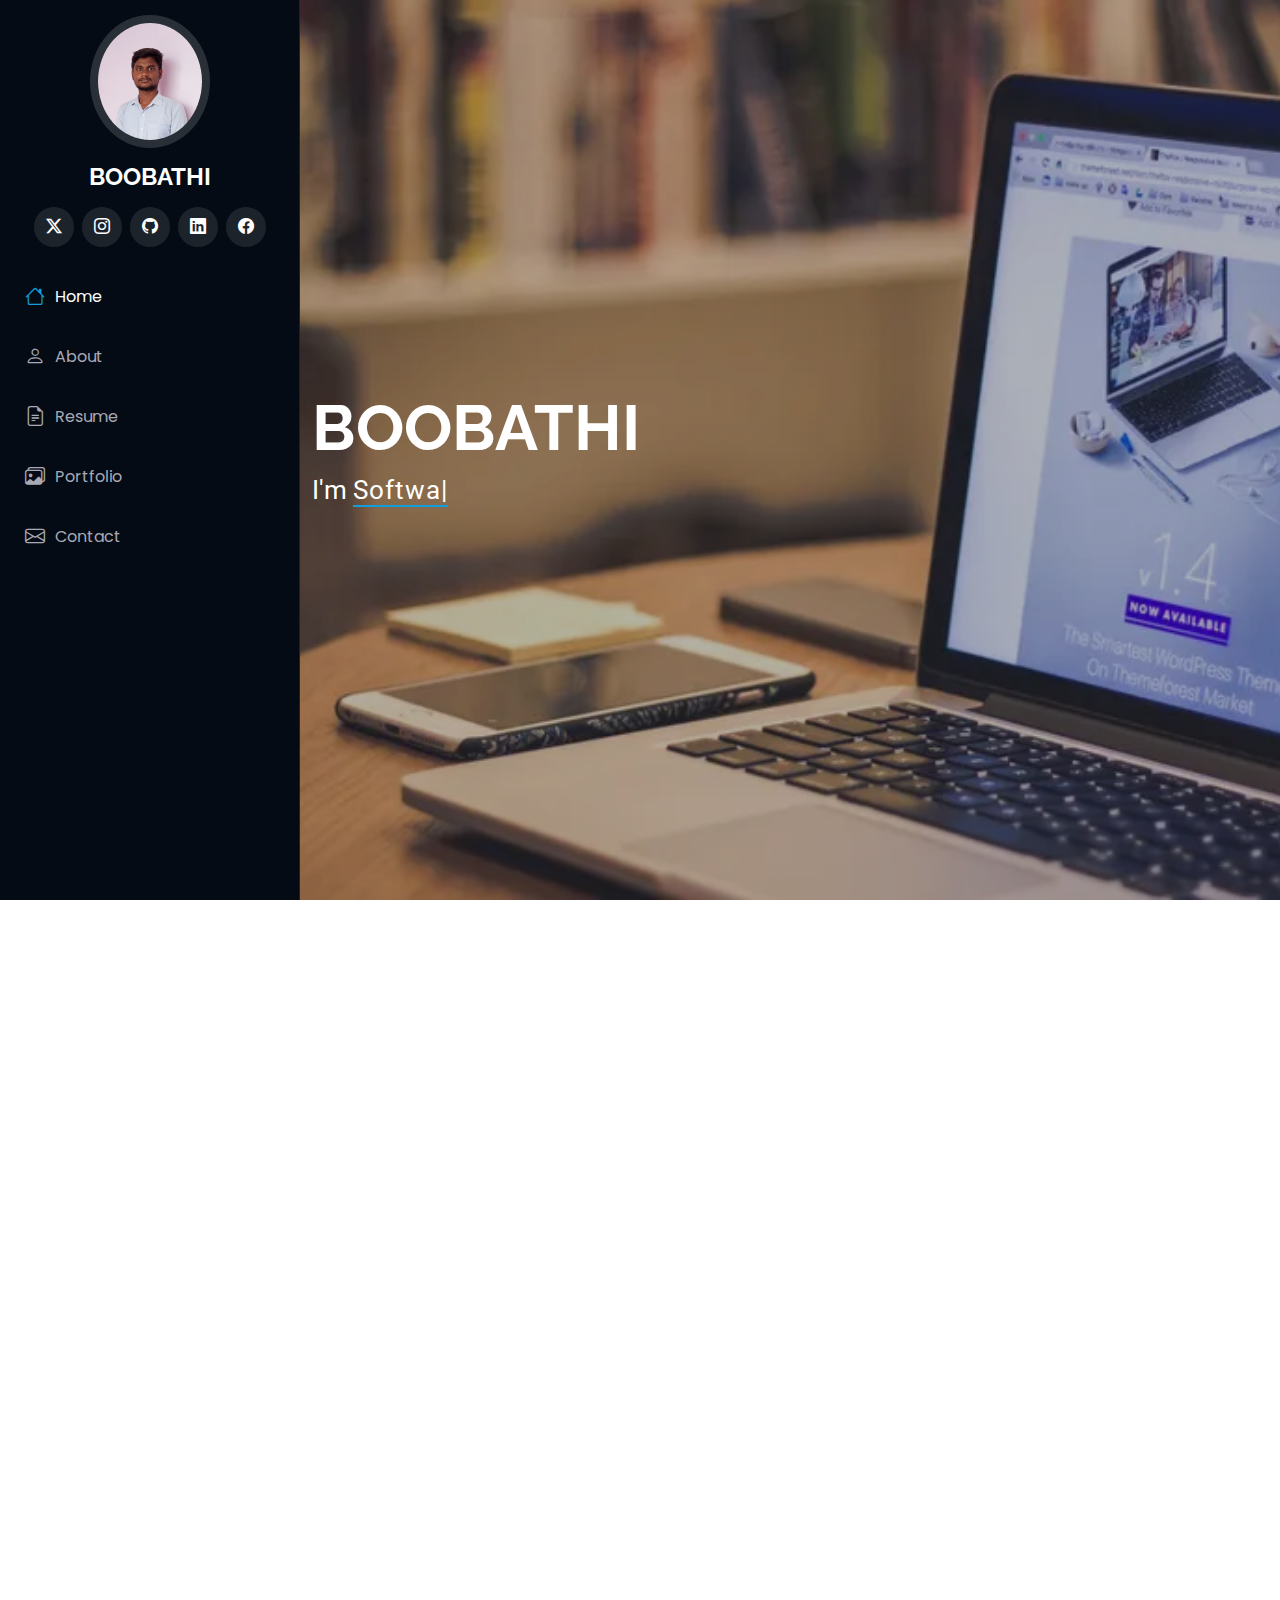
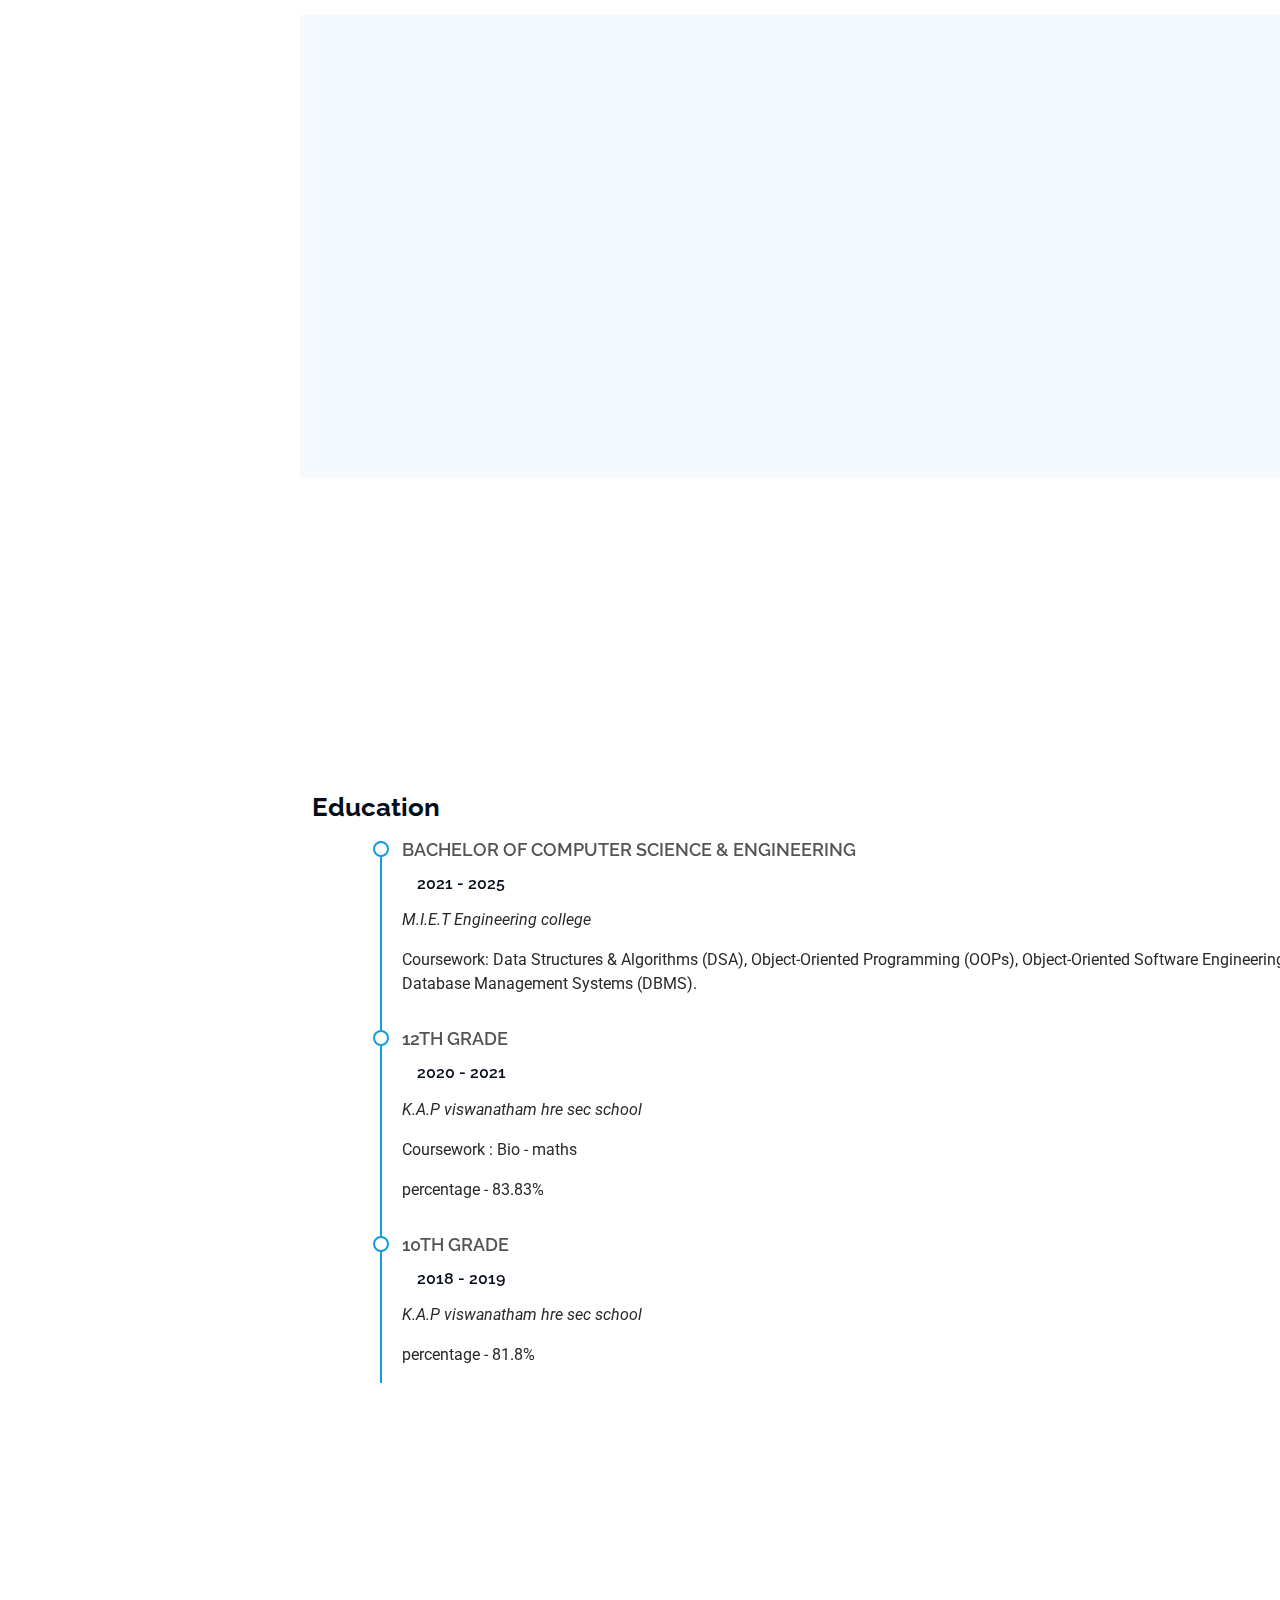
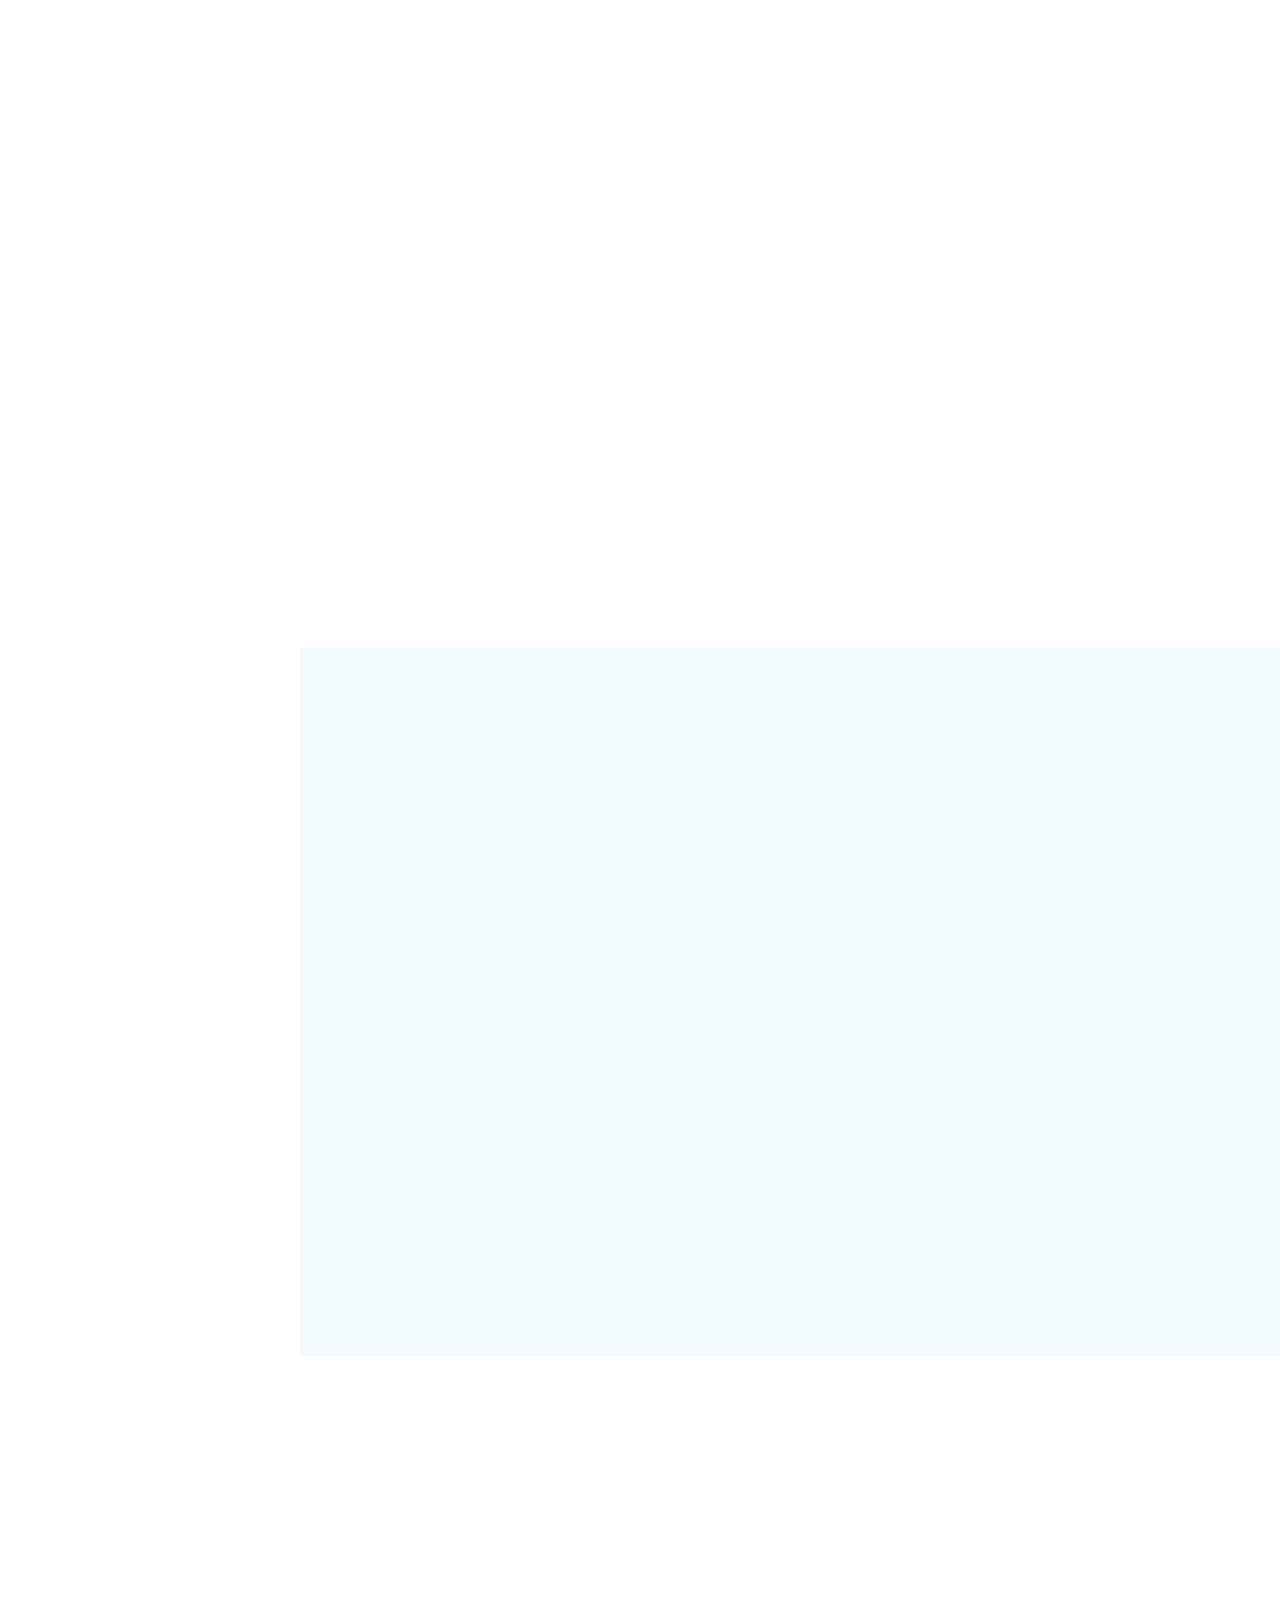
==== commit ca99066f: "index file" ====
--- a/index.html
+++ b/index.html
@@ -46,10 +46,10 @@
 
     <div class="social-links text-center">
       <a href="https://x.com/Boobathi_D_A" class="twitter"><i class="bi bi-twitter-x"></i></a>
-      <a href="#" class="facebook"><i class="bi bi-facebook"></i></a>
-      <a href="#" class="instagram"><i class="bi bi-instagram"></i></a>
+      <a href="https://www.instagram.com/boobathi_d_a/" class="instagram"><i class="bi bi-instagram"></i></a>
       <a href="https://github.com/Boobathi776" class="github"><i class="bi bi-github"></i></a>
       <a href="https://www.linkedin.com/in/boobathi/" class="linkedin"><i class="bi bi-linkedin"></i></a>
+      <a href="#" class="facebook"><i class="bi bi-facebook"></i></a>
     </div>
 
     <nav id="navmenu" class="navmenu">
